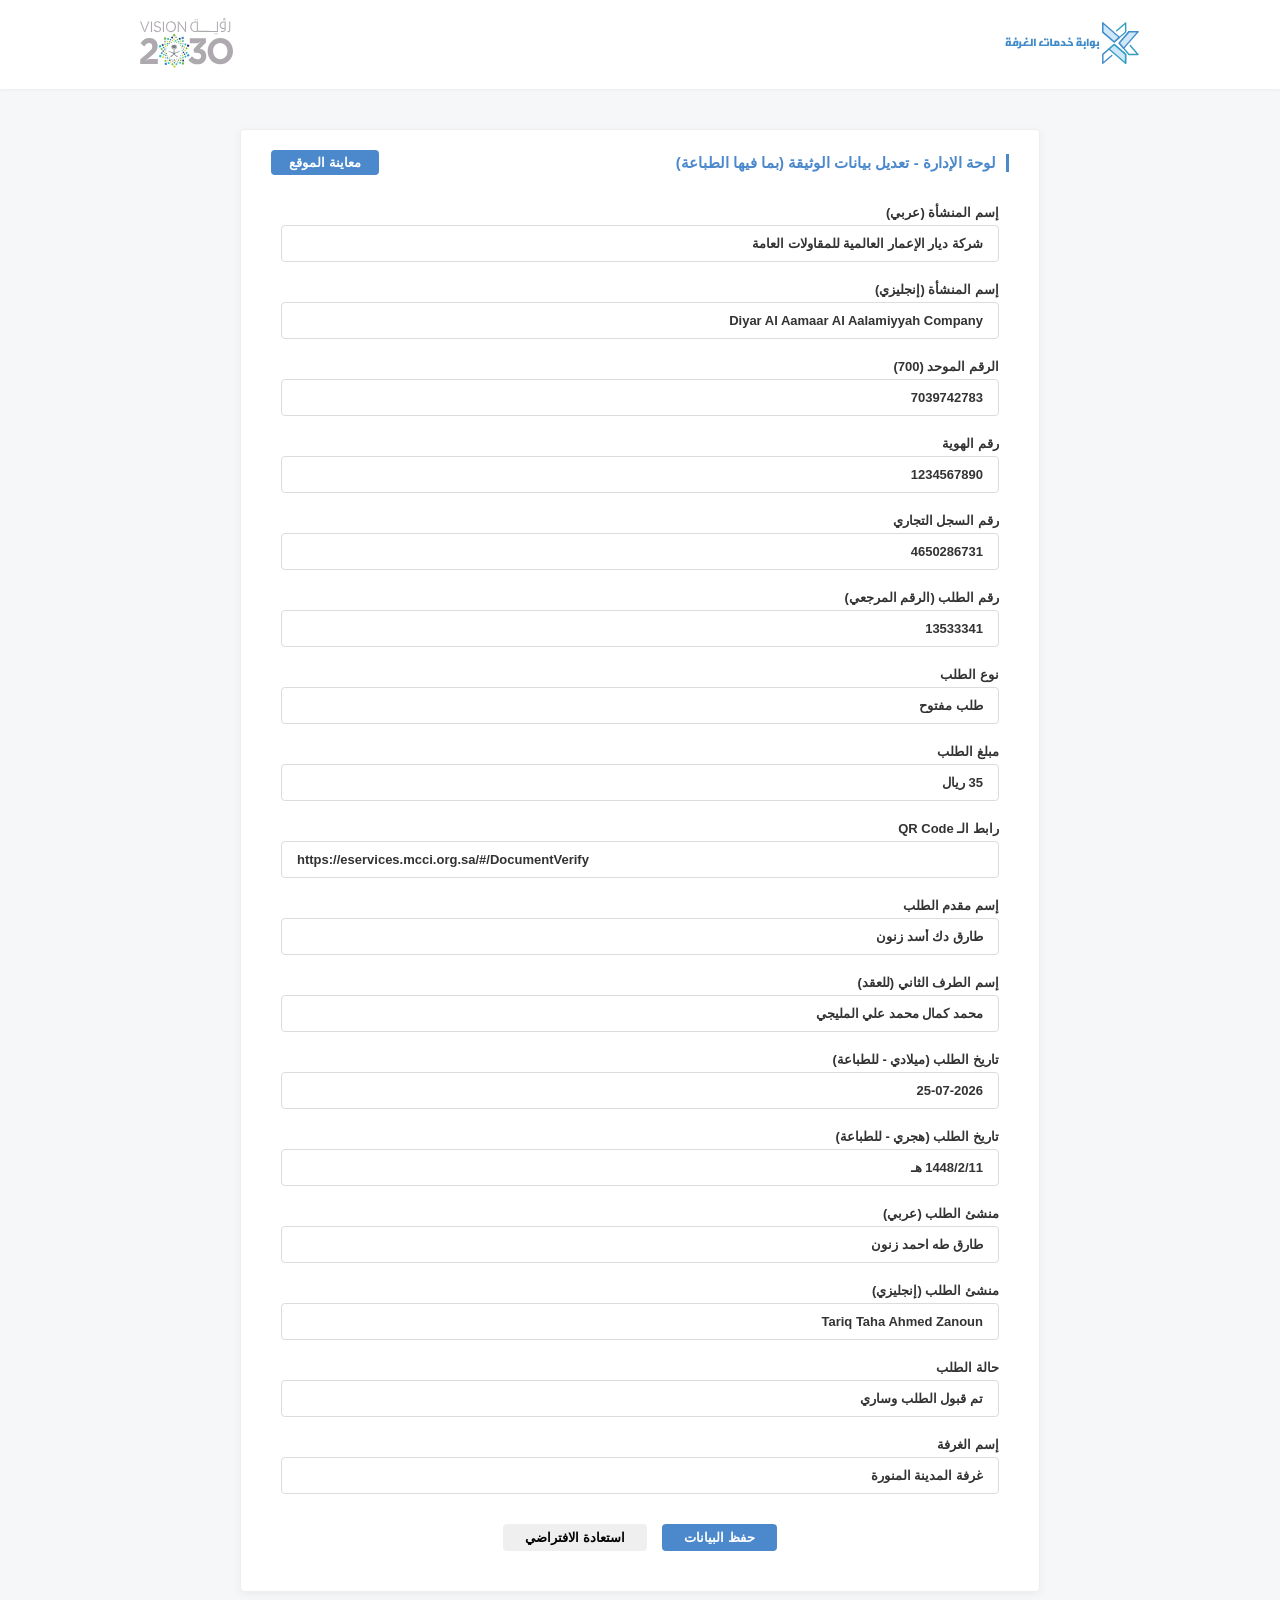
==== admin.html @ d3b170f5 "First commit" ====
<!DOCTYPE html>
<html lang="ar" dir="rtl">
<head>
    <meta charset="UTF-8">
    <meta name="viewport" content="width=device-width, initial-scale=1.0">
    <title>لوحة الإدارة - بوابة خدمات الغرفة</title>
    <link rel="stylesheet" href="style.css">
    <link href="https://fonts.googleapis.com/css2?family=Almarai:wght@400;700;800&display=swap" rel="stylesheet">
    <link rel="stylesheet" href="https://cdnjs.cloudflare.com/ajax/libs/font-awesome/6.4.0/css/all.min.css">
</head>
<body>
    <header class="header">
        <div class="container header-container">
            <div class="logo-right">
                <img src="203.svg" alt="بوابة خدمات الغرفة" style="height: 55px;">
            </div>
            <div class="logo-left">
                <img src="2030.svg" alt="رؤية 2030" style="height: 50px;">
            </div>
        </div>
    </header>

    <main class="main-content">
        <div class="container">
            <div class="card">
                <div class="card-header">
                    <div class="card-title-container">
                        <div class="title-line"></div>
                        <h2>لوحة الإدارة - تعديل بيانات الوثيقة (بما فيها الطباعة)</h2>
                    </div>
                    <button class="btn-back" onclick="location.href='index.html'">معاينة الموقع</button>
                </div>
                
                <div class="card-body">
                    <div class="result-grid" style="grid-template-columns: 1fr 1fr; gap: 20px;">
                        
                        <!-- Column 1 -->
                        <div class="result-column">
                            <div class="form-group">
                                <label style="font-weight: bold; margin-bottom: 5px; display: block; font-size: 13px;">إسم المنشأة (عربي)</label>
                                <input type="text" id="adminCompanyName" class="form-control" style="text-align: right;">
                            </div>
                            <div class="form-group">
                                <label style="font-weight: bold; margin-bottom: 5px; display: block; font-size: 13px;">إسم المنشأة (إنجليزي)</label>
                                <input type="text" id="adminCompanyEn" class="form-control" style="text-align: right; direction: ltr;">
                            </div>
                            <div class="form-group">
                                <label style="font-weight: bold; margin-bottom: 5px; display: block; font-size: 13px;">الرقم الموحد (700)</label>
                                <input type="text" id="adminUnifiedNumber" class="form-control" style="text-align: right;">
                            </div>
                            <div class="form-group">
                                <label style="font-weight: bold; margin-bottom: 5px; display: block; font-size: 13px;">رقم الهوية</label>
                                <input type="text" id="adminIdNumber" class="form-control" style="text-align: right;">
                            </div>
                            <div class="form-group">
                                <label style="font-weight: bold; margin-bottom: 5px; display: block; font-size: 13px;">رقم السجل التجاري</label>
                                <input type="text" id="adminCrNumber" class="form-control" style="text-align: right;">
                            </div>
                            <div class="form-group">
                                <label style="font-weight: bold; margin-bottom: 5px; display: block; font-size: 13px;">رقم الطلب (الرقم المرجعي)</label>
                                <input type="text" id="adminRequestNumber" class="form-control" style="text-align: right;">
                            </div>
                            <div class="form-group">
                                <label style="font-weight: bold; margin-bottom: 5px; display: block; font-size: 13px;">نوع الطلب</label>
                                <input type="text" id="adminRequestType" class="form-control" style="text-align: right;">
                            </div>
                            <div class="form-group">
                                <label style="font-weight: bold; margin-bottom: 5px; display: block; font-size: 13px;">مبلغ الطلب</label>
                                <input type="text" id="adminAmount" class="form-control" style="text-align: right;">
                            </div>
                        </div>

                        <!-- Column 2 -->
                        <div class="result-column">
                            <div class="form-group">
                                <label style="font-weight: bold; margin-bottom: 5px; display: block; font-size: 13px;">رابط الـ QR Code</label>
                                <input type="text" id="adminQrLink" class="form-control" style="text-align: left; direction: ltr;" placeholder="https://eservices.mcci.org.sa/#/DocumentVerify">
                            </div>
                            <div class="form-group">
                                <label style="font-weight: bold; margin-bottom: 5px; display: block; font-size: 13px;">إسم مقدم الطلب</label>
                                <input type="text" id="adminApplicantName" class="form-control" style="text-align: right;">
                            </div>
                            <div class="form-group">
                                <label style="font-weight: bold; margin-bottom: 5px; display: block; font-size: 13px;">إسم الطرف الثاني (للعقد)</label>
                                <input type="text" id="adminSecondParty" class="form-control" style="text-align: right;">
                            </div>
                            <div class="form-group">
                                <label style="font-weight: bold; margin-bottom: 5px; display: block; font-size: 13px;">تاريخ الطلب (ميلادي - للطباعة)</label>
                                <input type="text" id="adminDateEn" class="form-control" style="text-align: right;">
                            </div>
                            <div class="form-group">
                                <label style="font-weight: bold; margin-bottom: 5px; display: block; font-size: 13px;">تاريخ الطلب (هجري - للطباعة)</label>
                                <input type="text" id="adminDateHijri" class="form-control" style="text-align: right;">
                            </div>
                            <div class="form-group">
                                <label style="font-weight: bold; margin-bottom: 5px; display: block; font-size: 13px;">منشئ الطلب (عربي)</label>
                                <input type="text" id="adminCreatorAr" class="form-control" style="text-align: right;">
                            </div>
                            <div class="form-group">
                                <label style="font-weight: bold; margin-bottom: 5px; display: block; font-size: 13px;">منشئ الطلب (إنجليزي)</label>
                                <input type="text" id="adminCreatorEn" class="form-control" style="text-align: right; direction: ltr;">
                            </div>
                            <div class="form-group">
                                <label style="font-weight: bold; margin-bottom: 5px; display: block; font-size: 13px;">حالة الطلب</label>
                                <input type="text" id="adminStatus" class="form-control" style="text-align: right;">
                            </div>
                            <div class="form-group">
                                <label style="font-weight: bold; margin-bottom: 5px; display: block; font-size: 13px;">إسم الغرفة</label>
                                <input type="text" id="adminChamberName" class="form-control" style="text-align: right;">
                            </div>
                        </div>

                    </div>
                    
                    <div class="actions-center" style="margin-top: 30px; display: flex; justify-content: center; gap: 15px;">
                        <button class="btn btn-primary" onclick="saveAdminData()">حفظ البيانات</button>
                        <button class="btn btn-secondary" onclick="resetAdminData()">استعادة الافتراضي</button>
                    </div>
                    <div id="saveMessage" style="text-align: center; color: var(--green-color); margin-top: 15px; font-weight: bold; display: none;">تم حفظ البيانات بنجاح! ستظهر التعديلات في صفحة النتيجة والطباعة.</div>
                </div>
            </div>
        </div>
    </main>

    <script src="script.js"></script>
</body>
</html>
---- style.css ----
@import url('https://fonts.googleapis.com/css2?family=Almarai:wght@400;700;800&display=swap');

:root {
    --primary-color: #4b89cc;
    --primary-hover: #3b71a8;
    --bg-color: #f6f7f9;
    --card-bg: #ffffff;
    --text-color: #333333;
    --border-color: #dcdcdc;
    --green-color: #009688;
}

* {
    box-sizing: border-box;
    margin: 0;
    padding: 0;
    font-family: Tahoma, Arial, sans-serif;
}

body {
    background-color: var(--bg-color);
    color: var(--text-color);
    direction: rtl;
    display: flex;
    flex-direction: column;
    min-height: 100vh;
}

.container {
    width: 90%;
    max-width: 1000px;
    margin: 0 auto;
}

.header {
    background-color: #fff;
    padding: 15px 0;
    box-shadow: 0 1px 3px rgba(0,0,0,0.05);
}

.header-container {
    display: flex;
    justify-content: space-between;
    align-items: center;
}

.main-content {
    flex: 1;
    padding: 40px 0;
}

.card {
    background: var(--card-bg);
    border-radius: 4px;
    box-shadow: 0 2px 10px rgba(0,0,0,0.05);
    max-width: 800px;
    margin: 0 auto;
    border: 1px solid #eee;
}

.card-header {
    display: flex;
    justify-content: space-between;
    align-items: center;
    padding: 20px 30px;
}

.card-title-container {
    display: flex;
    align-items: center;
}

.title-line {
    width: 3px;
    height: 18px;
    background-color: var(--primary-color);
    margin-left: 10px;
}

.card-header h2 {
    font-size: 15px;
    color: var(--primary-color);
    font-weight: 700;
}

.btn-back {
    background-color: var(--primary-color);
    color: #fff;
    border: none;
    padding: 5px 18px;
    border-radius: 4px;
    cursor: pointer;
    font-size: 13px;
    font-weight: 700;
}

.card-body {
    padding: 10px 40px 40px;
}

.instruction-text {
    font-size: 13px;
    line-height: 1.8;
    margin-bottom: 20px;
    color: #444;
    font-weight: 700;
}

.step {
    display: none;
}

.step.active {
    display: block;
}

.form-group {
    margin-bottom: 20px;
}

.form-control {
    width: 100%;
    padding: 10px 15px;
    border: 1px solid var(--border-color);
    border-radius: 4px;
    font-size: 13px;
    outline: none;
    transition: border-color 0.3s;
    text-align: right;
    font-weight: 700;
    color: #333;
}

.form-control::placeholder {
    color: #aaa;
    font-weight: 400;
}

.form-control:focus {
    border-color: var(--primary-color);
}

.captcha-and-btn-wrapper {
    display: flex;
    flex-direction: column;
    align-items: flex-start;
    margin-bottom: 20px;
}

.captcha-container {
    display: flex;
    align-items: center;
    justify-content: space-between;
    background: #f9f9f9;
    border: 1px solid #d3d3d3;
    padding: 8px 12px;
    border-radius: 3px;
    width: 280px;
    box-shadow: 0 1px 2px rgba(0,0,0,0.05);
    cursor: pointer;
}

.next-btn-container {
    width: 280px;
    margin-top: 15px;
    text-align: left;
}

.captcha-left {
    display: flex;
    align-items: center;
    gap: 10px;
}

.captcha-checkbox-box {
    width: 24px;
    height: 24px;
    border: 2px solid #c1c1c1;
    background-color: #fff;
    border-radius: 2px;
    display: flex;
    align-items: center;
    justify-content: center;
    transition: all 0.2s;
}

.captcha-checkbox-box.checked::after {
    content: '✔';
    color: #009688;
    font-size: 18px;
    font-weight: bold;
}

.captcha-label-text {
    font-size: 13px;
    color: #222;
    font-weight: 400;
}

.captcha-logo {
    display: flex;
    flex-direction: column;
    align-items: center;
}

.captcha-text {
    font-size: 9px;
    color: #555;
    margin-top: 2px;
}

.actions-left {
    display: flex;
    justify-content: flex-end;
}

.btn {
    padding: 6px 22px;
    border: none;
    border-radius: 4px;
    font-size: 13px;
    cursor: pointer;
    transition: background-color 0.3s;
    font-weight: 700;
}

.btn-primary {
    background-color: var(--primary-color);
    color: #fff;
}

.btn-primary:hover {
    background-color: var(--primary-hover);
}

.btn-primary:disabled {
    background-color: #92b8de;
    cursor: not-allowed;
    opacity: 1;
}

.recaptcha-overlay {
    position: fixed;
    top: 0; left: 0; width: 100%; height: 100%;
    background: rgba(0,0,0,0.3);
    display: none;
    justify-content: center;
    align-items: center;
    z-index: 1000;
}

.recaptcha-overlay.active {
    display: flex;
}

.recaptcha-popup {
    background: #fff;
    width: 350px;
    border-radius: 3px;
    box-shadow: 0 4px 15px rgba(0,0,0,0.2);
    overflow: hidden;
    border: 1px solid #ccc;
}

.recaptcha-header {
    background: #1a73e8;
    color: #fff;
    padding: 15px;
}

.recaptcha-prompt {
    font-size: 13px;
    margin-bottom: 5px;
}

.recaptcha-target {
    font-size: 22px;
    font-weight: 700;
}

.recaptcha-body {
    padding: 5px;
}

.recaptcha-grid {
    display: grid;
    grid-template-columns: repeat(4, 1fr);
    gap: 2px;
    background: #fff;
}

.recaptcha-grid-item {
    aspect-ratio: 1;
    background-color: #eee;
    background-image: url('https://images.unsplash.com/photo-1544620347-c4fd4a3d5957?ixlib=rb-1.2.1&auto=format&fit=crop&w=400&q=80');
    background-size: 400% 400%;
    cursor: pointer;
    position: relative;
    transition: transform 0.1s;
}

.recaptcha-grid-item.selected::after {
    content: '✔';
    position: absolute;
    top: 5px; left: 5px;
    background: #1a73e8;
    color: white;
    width: 20px; height: 20px;
    border-radius: 50%;
    display: flex; align-items: center; justify-content: center;
    font-size: 12px;
}

.recaptcha-grid-item.selected {
    transform: scale(0.85);
}

.recaptcha-footer {
    display: flex;
    justify-content: space-between;
    align-items: center;
    padding: 10px 15px;
    border-top: 1px solid #dfdfdf;
}

.recaptcha-icons {
    display: flex;
    gap: 15px;
    color: #777;
    font-size: 16px;
    cursor: pointer;
}

.footer {
    background-color: var(--primary-color);
    background-image: url('data:image/svg+xml;utf8,<svg width="100%" height="100%" xmlns="http://www.w3.org/2000/svg"><rect width="100%" height="100%" fill="%23ffffff" opacity="0.05"/></svg>');
    background-size: cover;
    background-position: center bottom;
    color: #fff;
    padding: 20px 0 10px;
    margin-top: auto;
}

.footer-container {
    display: flex;
    justify-content: space-between;
    align-items: center;
}

.footer-right, .footer-center, .footer-left {
    flex: 1;
}

.footer-right {
    display: flex;
    justify-content: flex-start;
}

.developer-link {
    display: flex;
    align-items: center;
    gap: 10px;
    text-decoration: none;
    color: #fff;
}

.developer-logo-img {
    width: 32px;
    height: 32px;
}

.developer-info {
    text-align: right;
    line-height: 1.2;
}

.dev-title-ar {
    font-size: 8px;
    opacity: 0.9;
}

.dev-name-ar {
    font-size: 12px;
    font-weight: 700;
}

.dev-name-en {
    font-size: 8px;
    direction: ltr;
    text-align: right;
    opacity: 0.9;
}

.footer-center {
    display: flex;
    justify-content: center;
}

.tech-support {
    text-align: center;
}

.tech-support span {
    font-size: 10px;
    display: block;
    margin-bottom: 2px;
    opacity: 0.9;
}

.tech-support strong {
    font-size: 16px;
    font-weight: 700;
    direction: ltr;
    display: inline-block;
}

.support-pill {
    width: 25px;
    height: 10px;
    background: #fff;
    border-radius: 5px;
    margin: 5px auto 0;
    opacity: 0.9;
}

.footer-left {
    display: flex;
    flex-direction: column;
    align-items: flex-end;
}

.footer-icons-row {
    display: flex;
    align-items: center;
    gap: 8px;
    margin-bottom: 5px;
}

.social-icon {
    display: flex;
    align-items: center;
    justify-content: center;
    width: 24px;
    height: 24px;
    background-color: rgba(255,255,255,0.15);
    border-radius: 50%;
    color: #fff;
    text-decoration: none;
    font-size: 11px;
    transition: background 0.3s;
}

.social-icon:hover {
    background-color: rgba(255,255,255,0.3);
}

.ssl-icon {
    display: flex;
    flex-direction: column;
    align-items: center;
    margin-right: 15px;
}

.ssl-icon i {
    font-size: 16px;
    margin-bottom: 2px;
}

.ssl-icon div {
    font-size: 7px;
    font-weight: bold;
}

.chrome-text {
    text-align: left;
    font-size: 10px;
    opacity: 0.9;
    padding-left: 5px;
}

.copyright-bar {
    background-color: #fff;
    color: #333;
    text-align: center;
    font-size: 11px;
    font-weight: 700;
    padding: 12px 0;
    border-top: 1px solid #ddd;
}

/* Step 3 layout (Single Column Center) */
.res-list-container {
    display: flex;
    justify-content: center;
    margin-top: 10px;
}

.res-list {
    display: inline-flex;
    flex-direction: column;
    gap: 12px;
    text-align: right;
}

.res-list-item {
    font-size: 13px;
}

.res-list-label {
    font-weight: bold;
    color: #222;
    margin-left: 5px;
}

.res-list-value {
    font-weight: normal;
    color: #555;
}

.res-list-value.status-value {
    font-weight: bold;
    color: var(--green-color);
}

.res-list-value.dir-ltr {
    direction: ltr;
    display: inline-block;
}

.verification-method-section {
    margin-top: 25px;
}

.section-title {
    font-size: 15px;
    color: var(--primary-color);
    font-weight: 700;
}

.radio-group {
    display: flex;
    gap: 30px;
    margin-bottom: 20px;
}

.radio-label {
    display: flex;
    align-items: center;
    gap: 8px;
    cursor: pointer;
    font-size: 14px;
    color: #4b5563;
}

.custom-radio {
    display: flex;
    align-items: center;
    gap: 8px;
    cursor: pointer;
    font-size: 13px;
    color: #333;
    font-weight: 700;
}

.custom-radio input {
    display: none;
}

.radio-mark {
    width: 16px;
    height: 16px;
    border: 2px solid #ccc;
    border-radius: 50%;
    display: inline-block;
    position: relative;
    transition: all 0.2s;
}

.custom-radio input:checked + .radio-mark {
    border-color: #009688;
}

.custom-radio input:checked + .radio-mark::after {
    content: '';
    position: absolute;
    top: 50%; left: 50%;
    transform: translate(-50%, -50%);
    width: 8px; height: 8px;
    background-color: #009688;
    border-radius: 50%;
}

.print-only {
    display: none;
}

/* Print Styles */
@media print {
    @page {
        margin: 0; /* Remove default page margins */
        size: A4;
    }
    body {
        background: #fff;
        margin: 0;
        padding: 0;
    }
    .header, .main-content, .footer, .copyright-bar, .recaptcha-overlay {
        display: none !important;
    }
    .print-only {
        display: block !important;
        position: relative;
        background: #fff;
        color: #000;
        width: 100%;
        padding: 30px 40px;
        direction: rtl;
        font-family: 'Almarai', sans-serif;
    }
    
    .print-header {
        display: flex;
        justify-content: space-between;
        align-items: flex-start;
        font-size: 12px;
        line-height: 1.6;
        font-weight: bold;
    }
    .header-en {
        text-align: left;
        direction: ltr;
        flex: 1;
    }
    .header-qr {
        flex: 1;
        display: flex;
        flex-direction: column;
        align-items: center;
    }
    .header-ar {
        text-align: right;
        flex: 1;
    }
    
    .print-meta {
        display: flex;
        justify-content: space-between;
        align-items: flex-start;
        margin-top: 20px;
        font-size: 11px;
    }
    .meta-en {
        text-align: left;
        direction: ltr;
        flex: 1;
        font-weight: bold;
    }
    .meta-center {
        text-align: center;
        flex: 2;
        font-size: 10px;
        line-height: 1.4;
        color: #333;
        padding: 0 10px;
    }
    .meta-center-en {
        direction: ltr;
        display: block;
        margin-top: 4px;
        font-size: 9px;
    }
    .meta-ar {
        text-align: right;
        flex: 1;
        font-weight: bold;
    }
    
    .print-body {
        font-size: 13px;
        line-height: 1.8;
    }
    .print-body p {
        margin-bottom: 8px;
    }
    
    .print-footer {
        display: flex;
        justify-content: space-between;
        align-items: flex-end;
        margin-top: 40px;
        font-size: 10px;
        line-height: 1.6;
        font-weight: bold;
    }
    .footer-en {
        text-align: left;
        direction: ltr;
        flex: 1;
    }
    .footer-center {
        text-align: center;
        flex: 1;
    }
    .footer-logo {
        text-align: left; 
        flex: 1;
        display: flex;
        justify-content: flex-end;
    }
    .print-page-num {
        text-align: center;
        background: #8ba4b9 !important;
        -webkit-print-color-adjust: exact;
        print-color-adjust: exact;
        color: #fff !important;
        padding: 8px;
        margin-top: 30px;
        font-size: 12px;
        border-radius: 8px;
        font-weight: bold;
    }
}
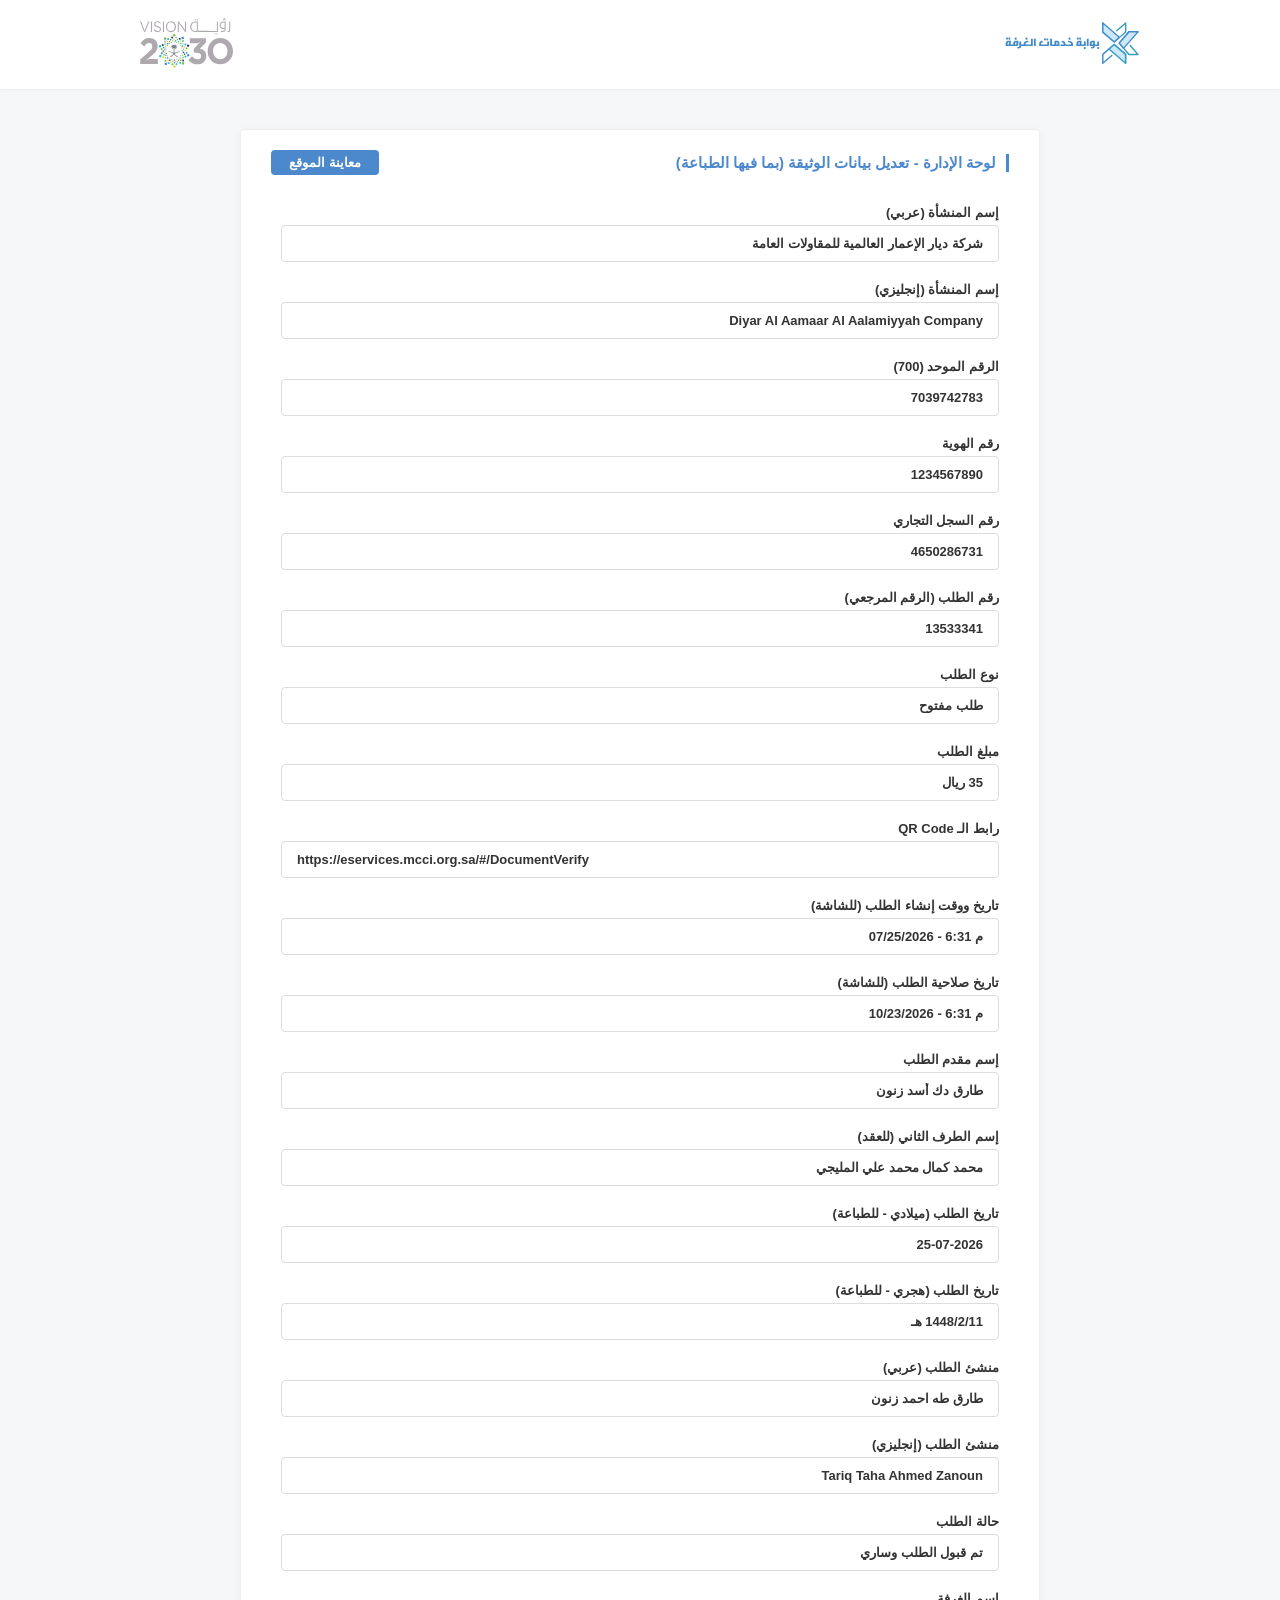
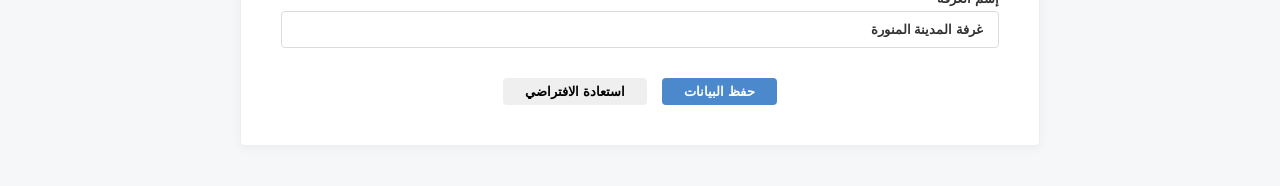
==== commit 6f018c91: "تحديث الملف كذا" ====
--- a/admin.html
+++ b/admin.html
@@ -77,6 +77,14 @@
                                 <input type="text" id="adminQrLink" class="form-control" style="text-align: left; direction: ltr;" placeholder="https://eservices.mcci.org.sa/#/DocumentVerify">
                             </div>
                             <div class="form-group">
+                                <label style="font-weight: bold; margin-bottom: 5px; display: block; font-size: 13px;">تاريخ ووقت إنشاء الطلب (للشاشة)</label>
+                                <input type="text" id="adminCreationDate" class="form-control" style="text-align: right; direction: ltr;">
+                            </div>
+                            <div class="form-group">
+                                <label style="font-weight: bold; margin-bottom: 5px; display: block; font-size: 13px;">تاريخ صلاحية الطلب (للشاشة)</label>
+                                <input type="text" id="adminExpiryDate" class="form-control" style="text-align: right; direction: ltr;">
+                            </div>
+                            <div class="form-group">
                                 <label style="font-weight: bold; margin-bottom: 5px; display: block; font-size: 13px;">إسم مقدم الطلب</label>
                                 <input type="text" id="adminApplicantName" class="form-control" style="text-align: right;">
                             </div>
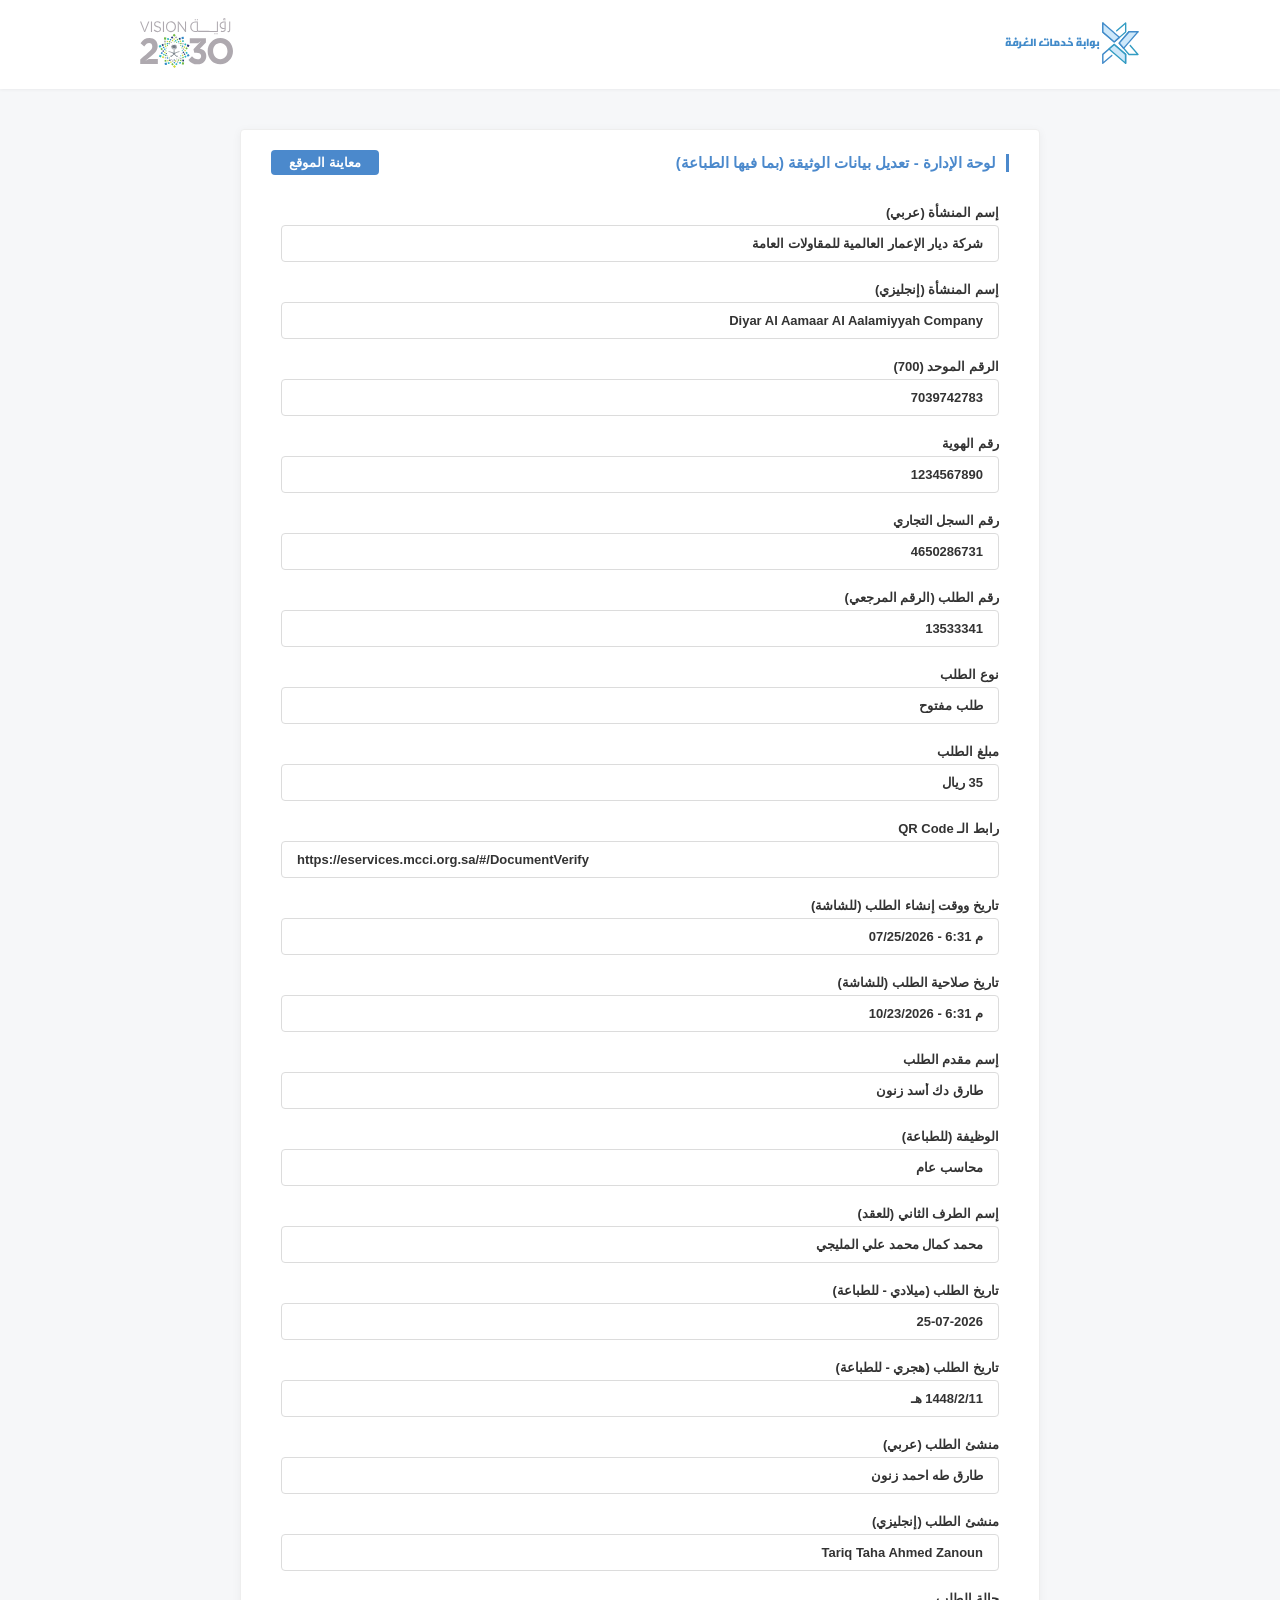
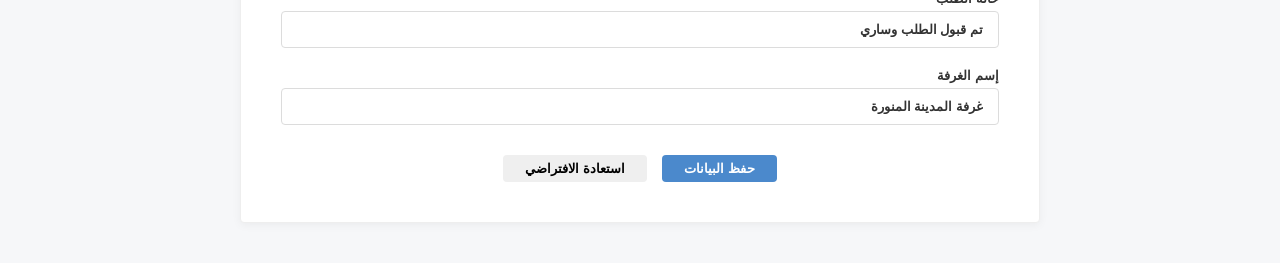
==== commit 4fdd0254: "Add files via upload" ====
--- a/admin.html
+++ b/admin.html
@@ -89,6 +89,10 @@
                                 <input type="text" id="adminApplicantName" class="form-control" style="text-align: right;">
                             </div>
                             <div class="form-group">
+                                <label style="font-weight: bold; margin-bottom: 5px; display: block; font-size: 13px;">الوظيفة (للطباعة)</label>
+                                <input type="text" id="adminJobTitle" class="form-control" style="text-align: right;">
+                            </div>
+                            <div class="form-group">
                                 <label style="font-weight: bold; margin-bottom: 5px; display: block; font-size: 13px;">إسم الطرف الثاني (للعقد)</label>
                                 <input type="text" id="adminSecondParty" class="form-control" style="text-align: right;">
                             </div>
--- a/style.css
+++ b/style.css
@@ -614,9 +614,9 @@
         background: #fff;
         color: #000;
         width: 100%;
-        padding: 30px 40px;
+        padding: 5px 20px;
         direction: rtl;
-        font-family: 'Almarai', sans-serif;
+        font-family: Tahoma, Arial, sans-serif;
     }
     
     .print-header {
